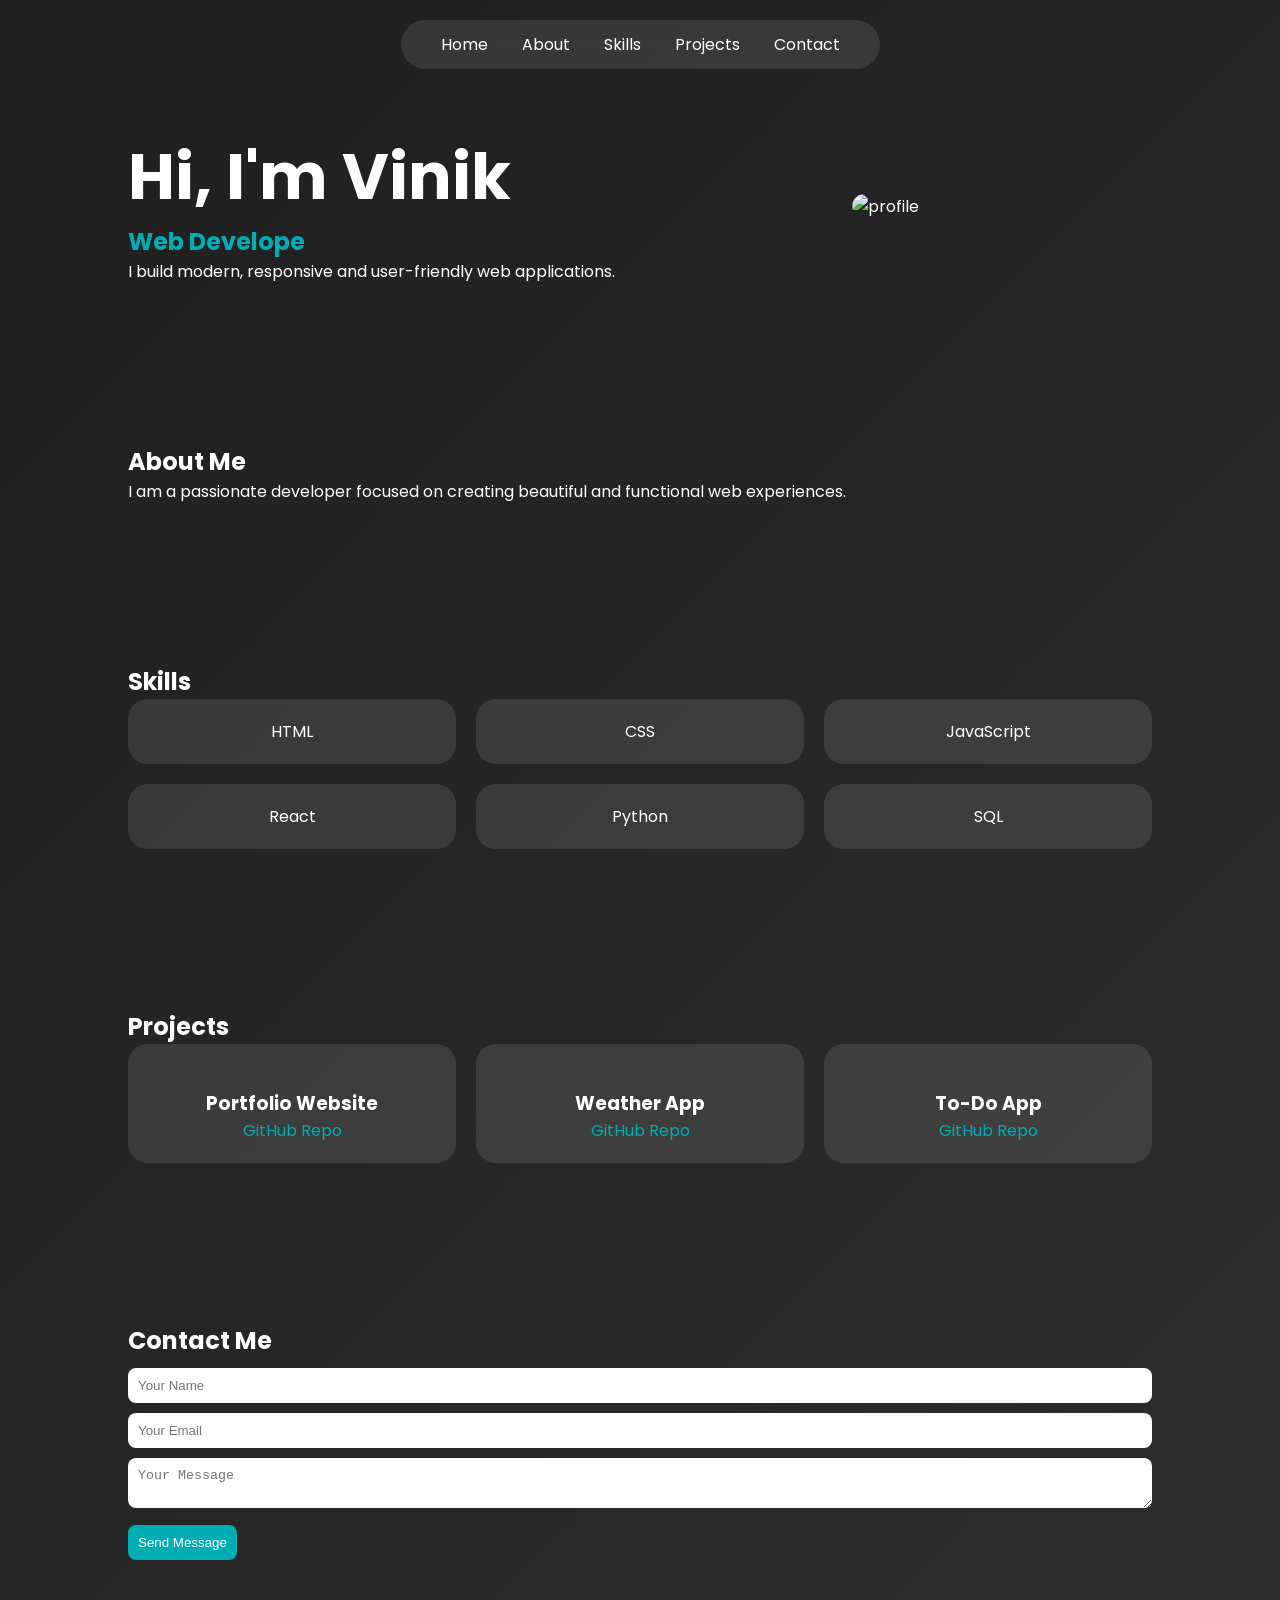
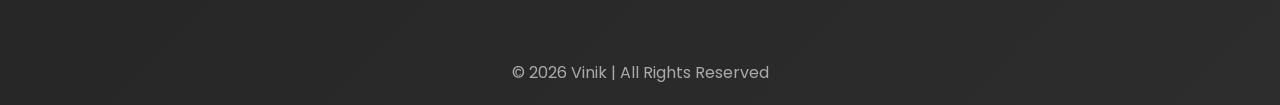
==== index.html @ 6bca0620 "update-2" ====
<!DOCTYPE html>
<html lang="en">
<head>
<meta charset="UTF-8">
<meta name="viewport" content="width=device-width, initial-scale=1.0">

<!-- SEO -->
<title>Vinik | Full Stack Developer Portfolio</title>
<meta name="description" content="Professional portfolio of Vinik - Web Developer showcasing skills and projects.">
<meta name="keywords" content="portfolio, vinik, developer, web, projects">
<meta name="author" content="Vinik">

<!-- Google Font --> 
<link href="https://fonts.googleapis.com/css2?family=Poppins:wght@300;500;700&display=swap" rel="stylesheet">

<!-- css -->
 <link rel="stylesheet" href="index.css">
</head>

<body>

<!-- NAV -->
<nav>
<div class="nav-box">
<a href="#home">Home</a>
<a href="#about">About</a>
<a href="#skills">Skills</a>
<a href="#projects">Projects</a>
<a href="#contact">Contact</a>
</div>
</nav>

<!-- HERO -->
<section id="home" class="hero">
<div class="hero-text">
<h1>Hi, I'm Vinik</h1>
<h2 class="typing" id="typing"></h2>
<p>I build modern, responsive and user-friendly web applications.</p>
</div>

<img src="https://picsum.photos/300" alt="profile">
</section>

<!-- ABOUT -->
<section id="about">
<h2>About Me</h2>
<p>I am a passionate developer focused on creating beautiful and functional web experiences.</p>
</section>

<!-- SKILLS -->
<section id="skills">
<h2>Skills</h2>
<div class="grid">
<div class="card">HTML</div>
<div class="card">CSS</div>
<div class="card">JavaScript</div>
<div class="card">React</div>
<div class="card">Python</div>
<div class="card">SQL</div>
</div>
</section>

<!-- PROJECTS -->
<section id="projects">
<h2>Projects</h2>

<div class="grid">

<div class="card project">
<img src="https://picsum.photos/300" alt="">
<h3>Portfolio Website</h3>
<a href="#">GitHub Repo</a>
</div>

<div class="card project">
<img src="https://picsum.photos/301" alt="">
<h3>Weather App</h3>
<a href="#">GitHub Repo</a>
</div>

<div class="card project">
<img src="https://picsum.photos/302" alt="">
<h3>To-Do App</h3>
<a href="#">GitHub Repo</a>
</div>

</div>
</section>

<!-- CONTACT -->
<section id="contact">
<h2>Contact Me</h2>

<form>
<input type="text" placeholder="Your Name" required>
<input type="email" placeholder="Your Email" required>
<textarea placeholder="Your Message"></textarea>
<button type="submit">Send Message</button>
</form>

</section>

<!-- FOOTER -->
<footer>
<p>© 2026 Vinik | All Rights Reserved</p>
</footer>

<!-- Typing Animation -->
<script>
const words = ["Web Developer", "Frontend Engineer", "Creative Thinker"];
let i=0, j=0, current="", isDeleting=false;

function type(){
    if(i < words.length){
        if(!isDeleting && j <= words[i].length){
            current = words[i].substring(0,j++);
        } else if(isDeleting && j>=0){
            current = words[i].substring(0,j--);
        }

        document.getElementById("typing").innerHTML = current;

        if(j == words[i].length) isDeleting = true;
        if(isDeleting && j==0){
            isDeleting=false;
            i++;
        }
    } else {
        i=0;
    }

    setTimeout(type,100);
}

type();
</script>

</body>
</html>
---- index.css ----
* { margin:0; padding:0; box-sizing:border-box; }

body {
    font-family: 'Poppins', sans-serif;
    background: linear-gradient(135deg, #1f1f1f, #2d2d2d);
    color: white;
    scroll-behavior: smooth;
}

/* Navbar */
nav {
    position: sticky;
    top: 20px;
    display: flex;
    justify-content: center;
    z-index: 100;
}

.nav-box {
    background: rgba(255,255,255,0.1);
    backdrop-filter: blur(10px);
    padding: 12px 25px;
    border-radius: 40px;
}

.nav-box a {
    margin: 0 15px;
    text-decoration: none;
    color: white;
}

.nav-box a:hover {
    color: #00adb5;
}

/* Section */
section {
    padding: 80px 10%;
}

/* Hero */
.hero {
    display:flex;
    align-items:center;
    justify-content:space-between;
    flex-wrap:wrap;
}

.hero-text {
    max-width:500px;
}

.hero h1 {
    font-size: clamp(35px, 5vw, 70px);
}

.typing { color:#00adb5; }

.hero img {
    width:300px;
    border-radius:20px;
}

/* Cards */
.grid {
    display:grid;
    grid-template-columns: repeat(3,1fr);
    gap:20px;
}

.card {
    background:rgba(255,255,255,0.1);
    padding:20px;
    border-radius:20px;
    text-align:center;
    transition:0.3s;
}

.card:hover {
    transform: translateY(-8px);
    background:rgba(255,255,255,0.2);
}

/* Projects */
.project img {
    width:100%;
    border-radius:15px;
}

.project a {
    color:#00adb5;
    text-decoration:none;
}

/* Contact */
input, textarea {
    width:100%;
    padding:10px;
    margin-top:10px;
    border:none;
    border-radius:8px;
}

button {
    margin-top:10px;
    padding:10px;
    background:#00adb5;
    border:none;
    color:white;
    cursor:pointer;
    border-radius:8px;
}

/* Footer */
footer {
    text-align:center;
    padding:20px;
    color:#aaa;
}

/* Responsive */
@media(max-width:900px){
    .grid { grid-template-columns: repeat(2,1fr); }
    .hero { flex-direction: column; text-align:center; }
}

@media(max-width:500px){
    .grid { grid-template-columns:1fr; }
}
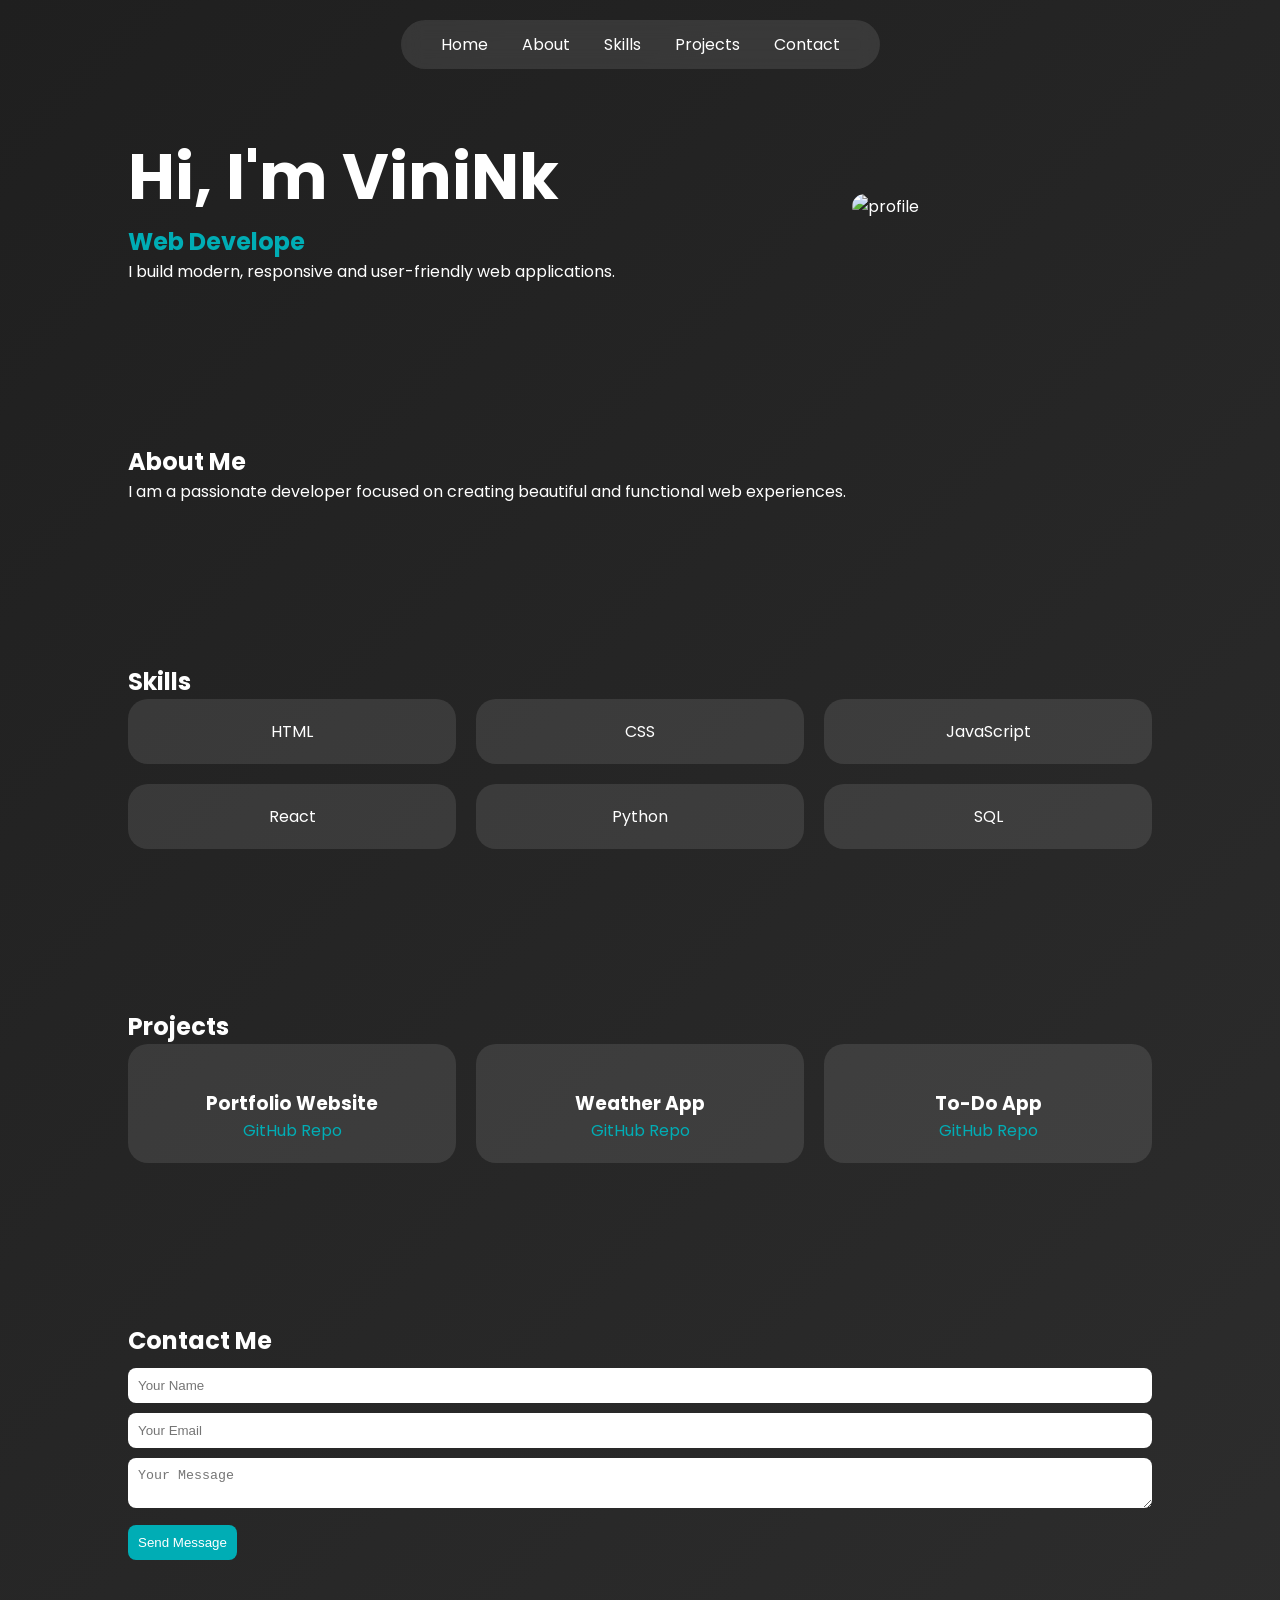
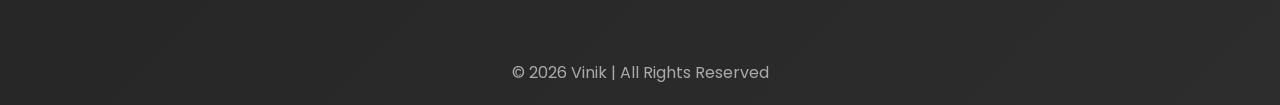
==== commit 669719e6: "update-3" ====
--- a/index.html
+++ b/index.html
@@ -5,7 +5,7 @@
 <meta name="viewport" content="width=device-width, initial-scale=1.0">
 
 <!-- SEO -->
-<title>Vinik | Full Stack Developer Portfolio</title>
+<title>VinilNk | Full Stack Developer Portfolio</title>
 <meta name="description" content="Professional portfolio of Vinik - Web Developer showcasing skills and projects.">
 <meta name="keywords" content="portfolio, vinik, developer, web, projects">
 <meta name="author" content="Vinik">
@@ -33,7 +33,7 @@
 <!-- HERO -->
 <section id="home" class="hero">
 <div class="hero-text">
-<h1>Hi, I'm Vinik</h1>
+<h1>Hi, I'm ViniNk</h1>
 <h2 class="typing" id="typing"></h2>
 <p>I build modern, responsive and user-friendly web applications.</p>
 </div>
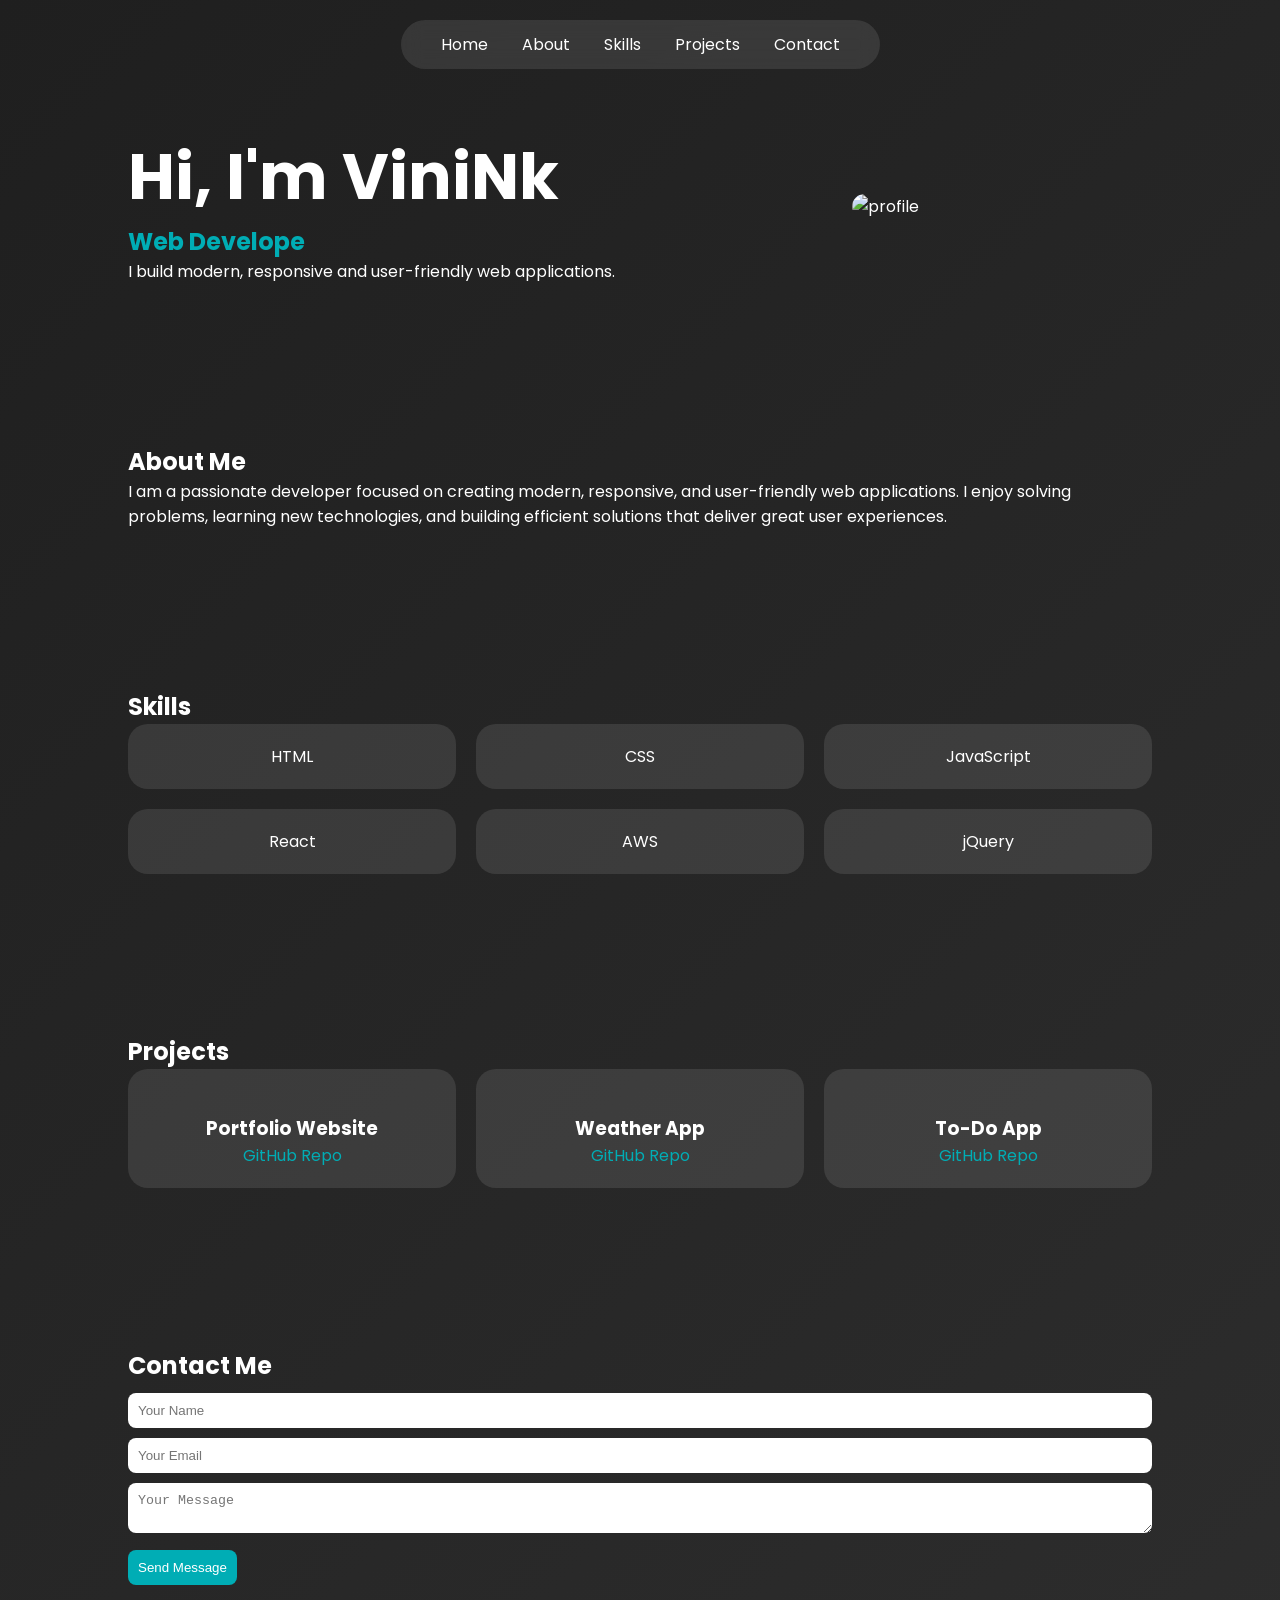
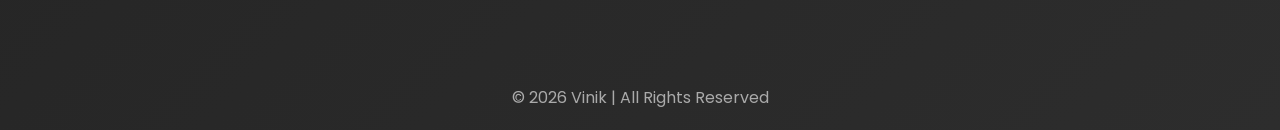
==== commit 1b592011: "update-4" ====
--- a/index.html
+++ b/index.html
@@ -44,7 +44,11 @@
 <!-- ABOUT -->
 <section id="about">
 <h2>About Me</h2>
-<p>I am a passionate developer focused on creating beautiful and functional web experiences.</p>
+<p>
+I am a passionate developer focused on creating modern, responsive, and user-friendly 
+web applications. I enjoy solving problems, learning new technologies, and building 
+efficient solutions that deliver great user experiences.
+</p>
 </section>
 
 <!-- SKILLS -->
@@ -55,8 +59,8 @@
 <div class="card">CSS</div>
 <div class="card">JavaScript</div>
 <div class="card">React</div>
-<div class="card">Python</div>
-<div class="card">SQL</div>
+<div class="card">AWS</div>
+<div class="card">jQuery</div>
 </div>
 </section>
 
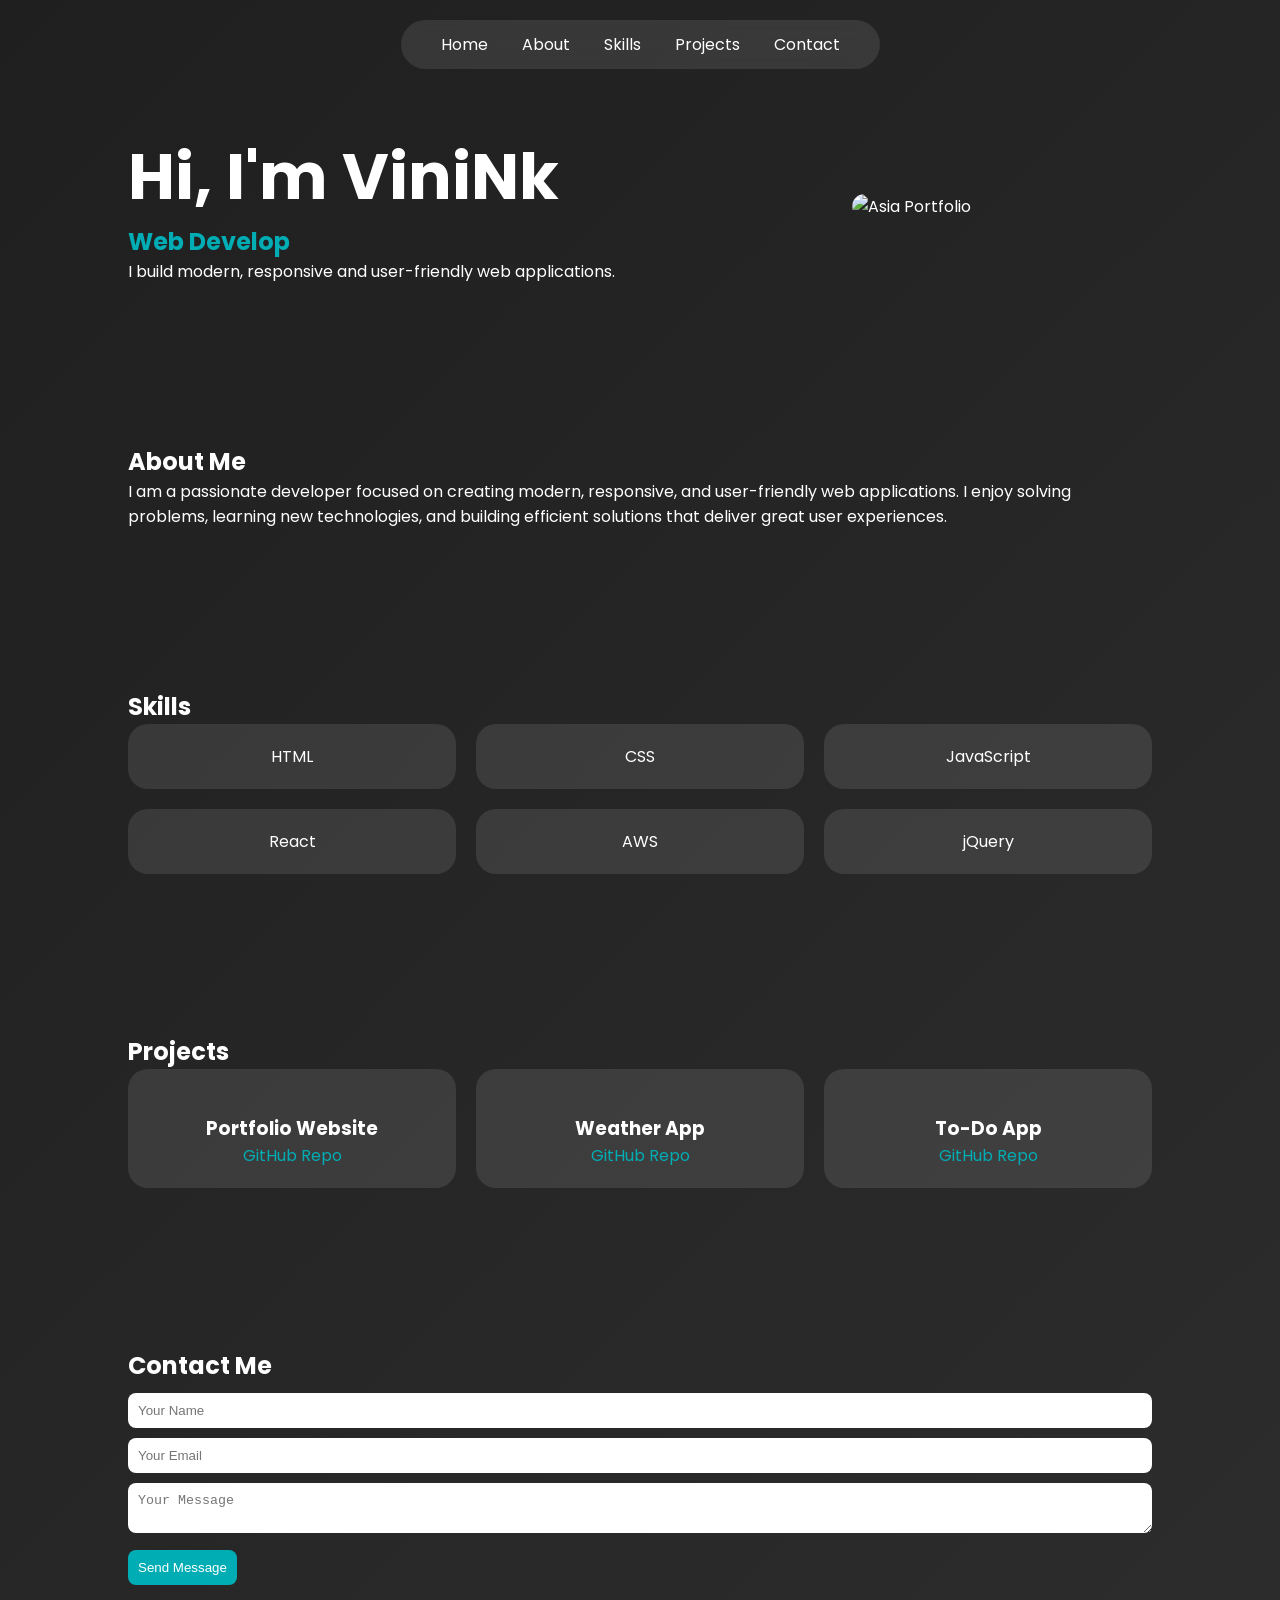
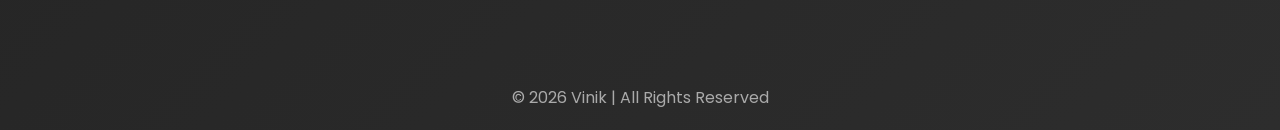
==== commit 815a0cd7: "l" ====
--- a/index.html
+++ b/index.html
@@ -1,143 +1,146 @@
 <!DOCTYPE html>
 <html lang="en">
+
 <head>
-<meta charset="UTF-8">
-<meta name="viewport" content="width=device-width, initial-scale=1.0">
+    <meta charset="UTF-8">
+    <meta name="viewport" content="width=device-width, initial-scale=1.0">
 
-<!-- SEO -->
-<title>VinilNk | Full Stack Developer Portfolio</title>
-<meta name="description" content="Professional portfolio of Vinik - Web Developer showcasing skills and projects.">
-<meta name="keywords" content="portfolio, vinik, developer, web, projects">
-<meta name="author" content="Vinik">
+    <!-- SEO -->
+    <title>VinilNk </title>
+    <meta name="description" content="Professional portfolio of Vinik - Web Developer showcasing skills and projects.">
+<meta name="keywords" 
+    content="Professional Portfolio, Creative Portfolio Website, Online Portfolio Showcase, Chennai Portfolio Designer, London Creative Portfolio, New York Professional Portfolio, Tokyo Digital Portfolio, Paris Art Portfolio, Worldwide Portfolio Design" />
+    <meta name="author" content="Vinik">
 
-<!-- Google Font --> 
-<link href="https://fonts.googleapis.com/css2?family=Poppins:wght@300;500;700&display=swap" rel="stylesheet">
+    <!-- Google Font -->
+    <link href="https://fonts.googleapis.com/css2?family=Poppins:wght@300;500;700&display=swap" rel="stylesheet">
 
-<!-- css -->
- <link rel="stylesheet" href="index.css">
+    <!-- css -->
+    <link rel="stylesheet" href="index.css">
 </head>
 
 <body>
 
-<!-- NAV -->
-<nav>
-<div class="nav-box">
-<a href="#home">Home</a>
-<a href="#about">About</a>
-<a href="#skills">Skills</a>
-<a href="#projects">Projects</a>
-<a href="#contact">Contact</a>
-</div>
-</nav>
+    <!-- NAV -->
+    <nav>
+        <div class="nav-box">
+            <a href="#home">Home</a>
+            <a href="about.html">About</a>
+            <a href="#skills">Skills</a>
+            <a href="#projects">Projects</a>
+            <a href="#contact">Contact</a>
+        </div>
+    </nav>
 
-<!-- HERO -->
-<section id="home" class="hero">
-<div class="hero-text">
-<h1>Hi, I'm ViniNk</h1>
-<h2 class="typing" id="typing"></h2>
-<p>I build modern, responsive and user-friendly web applications.</p>
-</div>
+    <!-- HERO -->
+    <section id="home" class="hero">
+        <div class="hero-text">
+            <h1>Hi, I'm ViniNk</h1>
+            <h2 class="typing" id="typing"></h2>
+            <p>I build modern, responsive and user-friendly web applications.</p>
+        </div>
 
-<img src="https://picsum.photos/300" alt="profile">
-</section>
+        <img src="https://picsum.photos/300" alt="Asia Portfolio" title="Asia Portfolio">
+    </section>
 
-<!-- ABOUT -->
-<section id="about">
-<h2>About Me</h2>
-<p>
-I am a passionate developer focused on creating modern, responsive, and user-friendly 
-web applications. I enjoy solving problems, learning new technologies, and building 
-efficient solutions that deliver great user experiences.
-</p>
-</section>
+    <!-- ABOUT -->
+    <section id="about">
+        <h2>About Me</h2>
+        <p>
+            I am a passionate developer focused on creating modern, responsive, and user-friendly
+            web applications. I enjoy solving problems, learning new technologies, and building
+            efficient solutions that deliver great user experiences.
+        </p>
+    </section>
 
-<!-- SKILLS -->
-<section id="skills">
-<h2>Skills</h2>
-<div class="grid">
-<div class="card">HTML</div>
-<div class="card">CSS</div>
-<div class="card">JavaScript</div>
-<div class="card">React</div>
-<div class="card">AWS</div>
-<div class="card">jQuery</div>
-</div>
-</section>
+    <!-- SKILLS -->
+    <section id="skills">
+        <h2>Skills</h2>
+        <div class="grid">
+            <div class="card">HTML</div>
+            <div class="card">CSS</div>
+            <div class="card">JavaScript</div>
+            <div class="card">React</div>
+            <div class="card">AWS</div>
+            <div class="card">jQuery</div>
+        </div>
+    </section>
 
-<!-- PROJECTS -->
-<section id="projects">
-<h2>Projects</h2>
+    <!-- PROJECTS -->
+    <section id="projects">
+        <h2>Projects</h2>
 
-<div class="grid">
+        <div class="grid">
 
-<div class="card project">
-<img src="https://picsum.photos/300" alt="">
-<h3>Portfolio Website</h3>
-<a href="#">GitHub Repo</a>
-</div>
+            <div class="card project">
+                <img src="https://picsum.photos/300" alt="">
+                <h3>Portfolio Website</h3>
+                <a href="#">GitHub Repo</a>
+            </div>
 
-<div class="card project">
-<img src="https://picsum.photos/301" alt="">
-<h3>Weather App</h3>
-<a href="#">GitHub Repo</a>
-</div>
+            <div class="card project">
+                <img src="https://picsum.photos/301" alt="">
+                <h3>Weather App</h3>
+                <a href="#">GitHub Repo</a>
+            </div>
 
-<div class="card project">
-<img src="https://picsum.photos/302" alt="">
-<h3>To-Do App</h3>
-<a href="#">GitHub Repo</a>
-</div>
+            <div class="card project">
+                <img src="https://picsum.photos/302" alt="">
+                <h3>To-Do App</h3>
+                <a href="#">GitHub Repo</a>
+            </div>
 
-</div>
-</section>
+        </div>
+    </section>
 
-<!-- CONTACT -->
-<section id="contact">
-<h2>Contact Me</h2>
+    <!-- CONTACT -->
+    <section id="contact">
+        <h2>Contact Me</h2>
 
-<form>
-<input type="text" placeholder="Your Name" required>
-<input type="email" placeholder="Your Email" required>
-<textarea placeholder="Your Message"></textarea>
-<button type="submit">Send Message</button>
-</form>
+        <form>
+            <input type="text" placeholder="Your Name" required>
+            <input type="email" placeholder="Your Email" required>
+            <textarea placeholder="Your Message"></textarea>
+            <button type="submit">Send Message</button>
+        </form>
 
-</section>
+    </section>
 
-<!-- FOOTER -->
-<footer>
-<p>© 2026 Vinik | All Rights Reserved</p>
-</footer>
+    <!-- FOOTER -->
+    <footer>
+        <p>© 2026 Vinik | All Rights Reserved</p>
+    </footer>
 
-<!-- Typing Animation -->
-<script>
-const words = ["Web Developer", "Frontend Engineer", "Creative Thinker"];
-let i=0, j=0, current="", isDeleting=false;
+    <!-- Typing Animation -->
+    <script>
+        const words = ["Web Developer", "Frontend Engineer", "Creative Thinker"];
+        let i = 0, j = 0, current = "", isDeleting = false;
 
-function type(){
-    if(i < words.length){
-        if(!isDeleting && j <= words[i].length){
-            current = words[i].substring(0,j++);
-        } else if(isDeleting && j>=0){
-            current = words[i].substring(0,j--);
+        function type() {
+            if (i < words.length) {
+                if (!isDeleting && j <= words[i].length) {
+                    current = words[i].substring(0, j++);
+                } else if (isDeleting && j >= 0) {
+                    current = words[i].substring(0, j--);
+                }
+
+                document.getElementById("typing").innerHTML = current;
+
+                if (j == words[i].length) isDeleting = true;
+                if (isDeleting && j == 0) {
+                    isDeleting = false;
+                    i++;
+                }
+            } else {
+                i = 0;
+            }
+
+            setTimeout(type, 100);
         }
 
-        document.getElementById("typing").innerHTML = current;
-
-        if(j == words[i].length) isDeleting = true;
-        if(isDeleting && j==0){
-            isDeleting=false;
-            i++;
-        }
-    } else {
-        i=0;
-    }
-
-    setTimeout(type,100);
-}
-
-type();
-</script>
+        type();
+    </script>
 
 </body>
+
 </html>
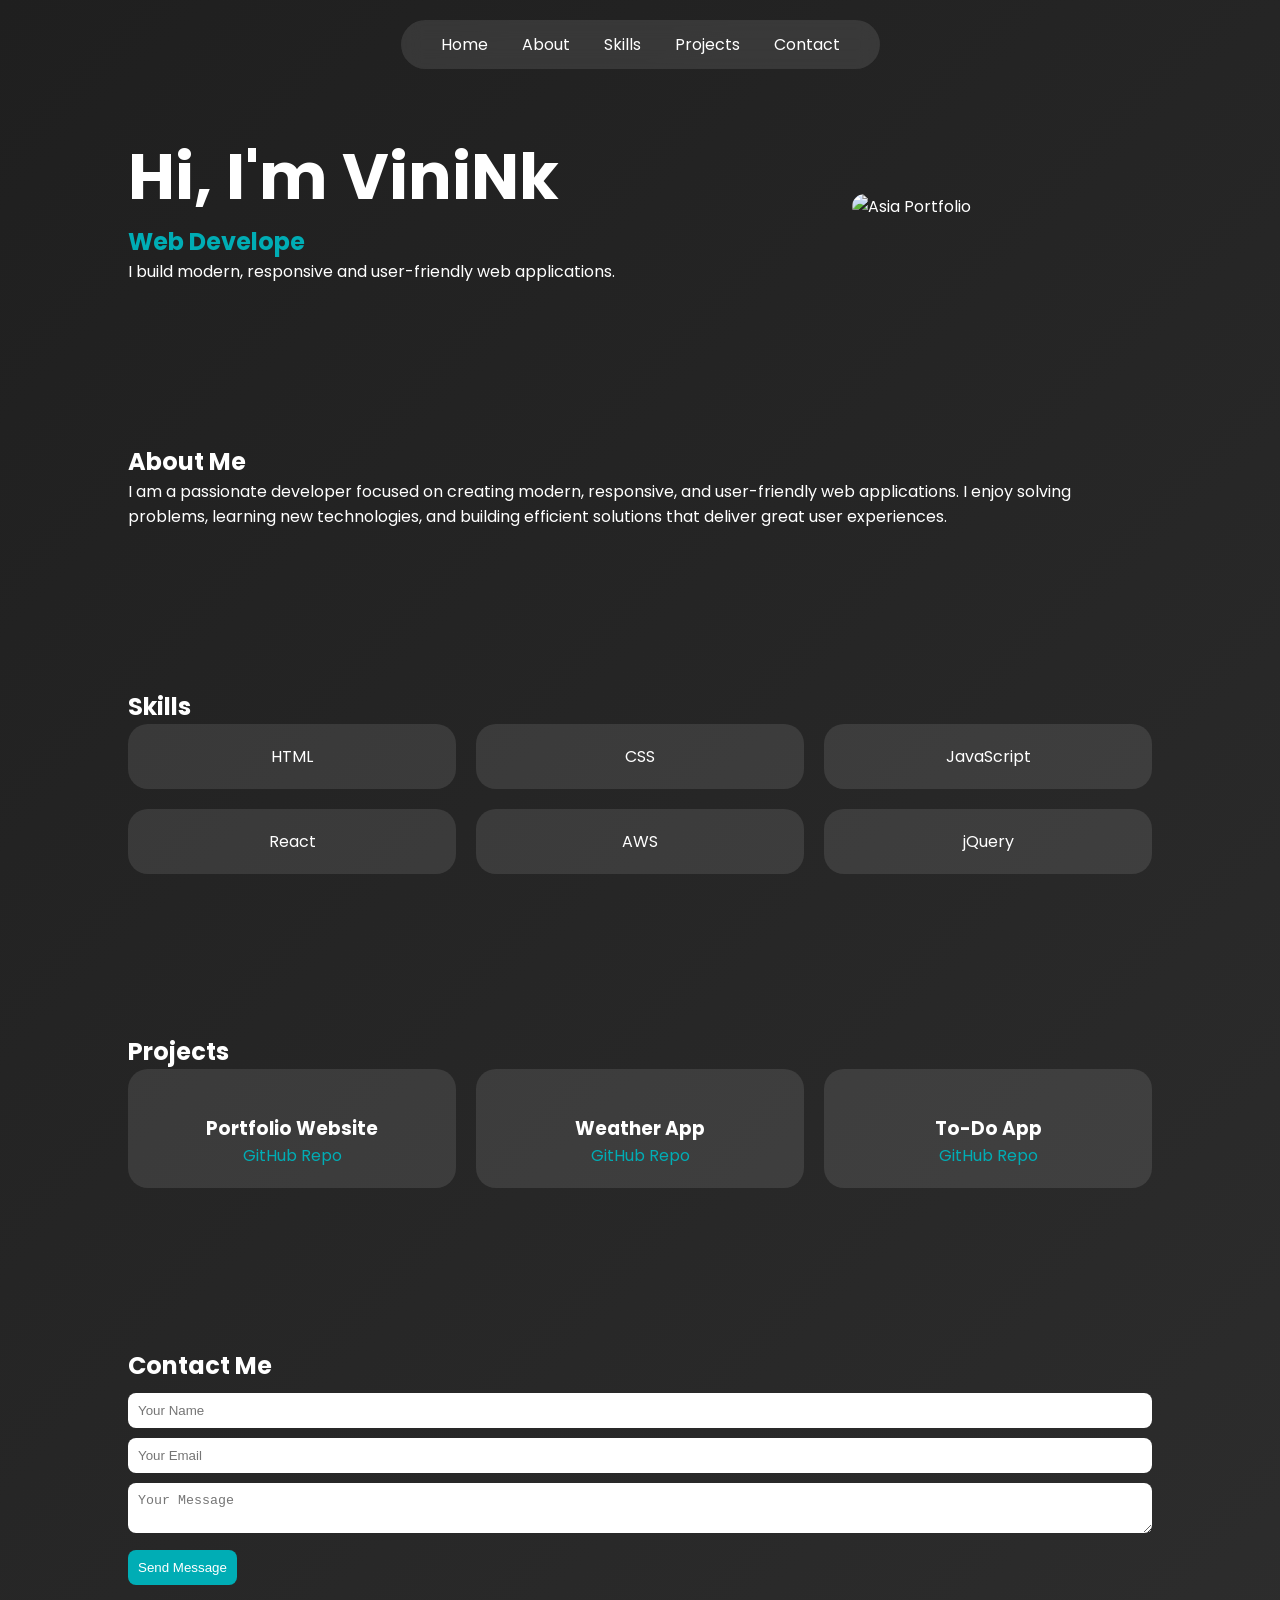
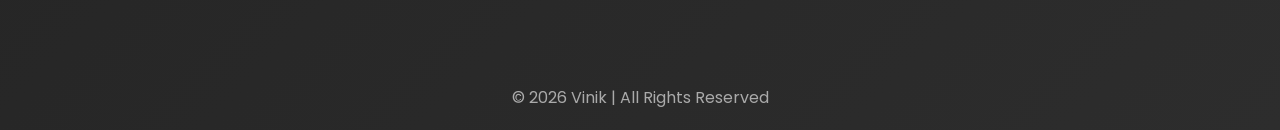
==== commit 0b7e948b: "ll" ====
--- a/index.html
+++ b/index.html
@@ -11,7 +11,7 @@
 <meta name="keywords" 
     content="Professional Portfolio, Creative Portfolio Website, Online Portfolio Showcase, Chennai Portfolio Designer, London Creative Portfolio, New York Professional Portfolio, Tokyo Digital Portfolio, Paris Art Portfolio, Worldwide Portfolio Design" />
     <meta name="author" content="Vinik">
-
+<meta name="yandex-verification" content="2aa25efa5351b9e5" />
     <!-- Google Font -->
     <link href="https://fonts.googleapis.com/css2?family=Poppins:wght@300;500;700&display=swap" rel="stylesheet">
 
